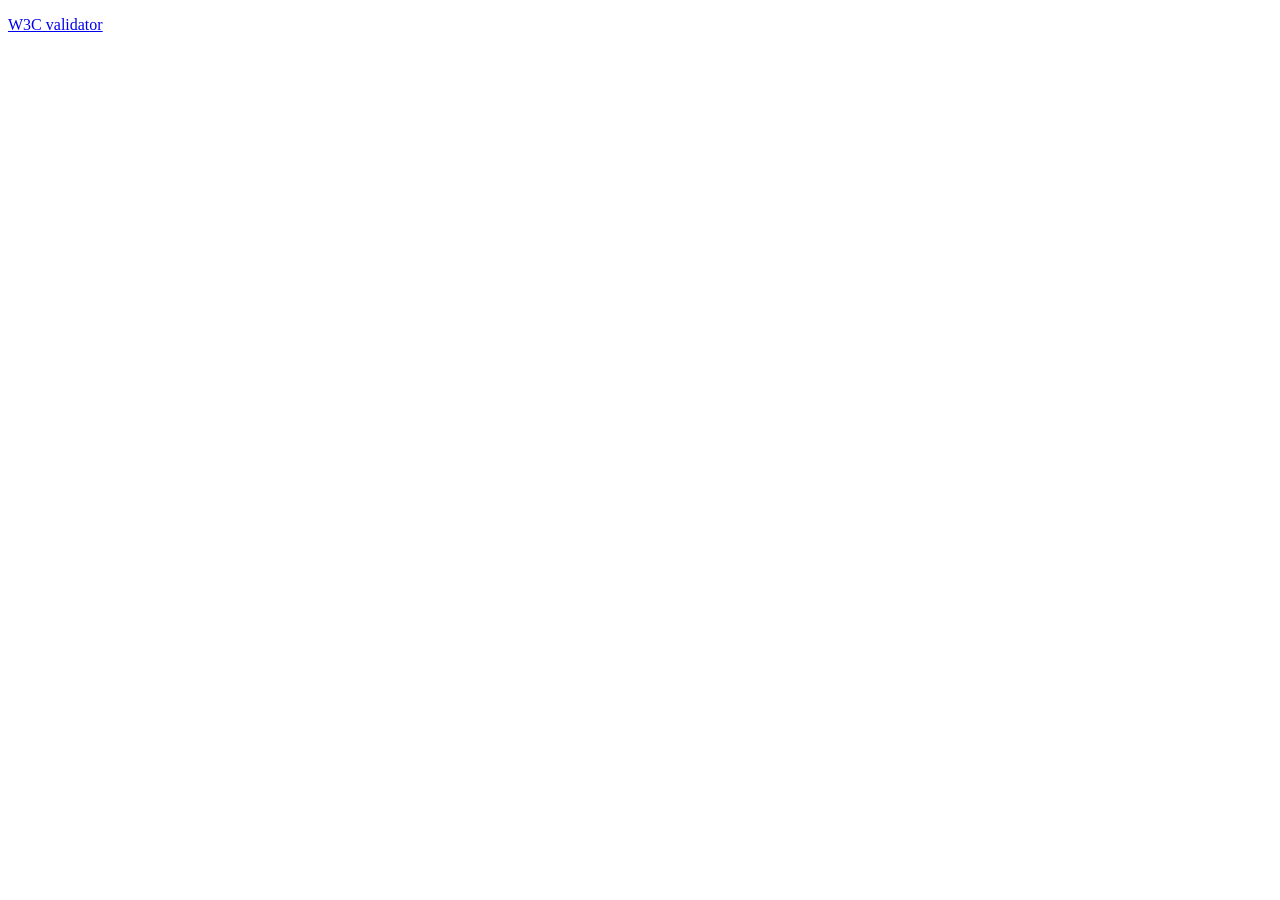
==== index.html @ e5ce668f "Initial commit" ====
<!doctype html>
<html lang="en">

<!--
WRITTEN BY: Your name here
EMAIL: Your email here
-->

<head>
  <meta charset="utf-8">
  <meta name="author" content="Your name here">
  <meta name="description" content="description of your page">
   <!-- you would link to an external stylesheet here! -->
   <!-- you would also link to Bootstrap here! -->
  <title>title here</title>
</head>
<body>
  <p>
    <a href="http://validator.w3.org/check?uri=referer">
       W3C validator
    </a>
  </p>
</body>
</html>
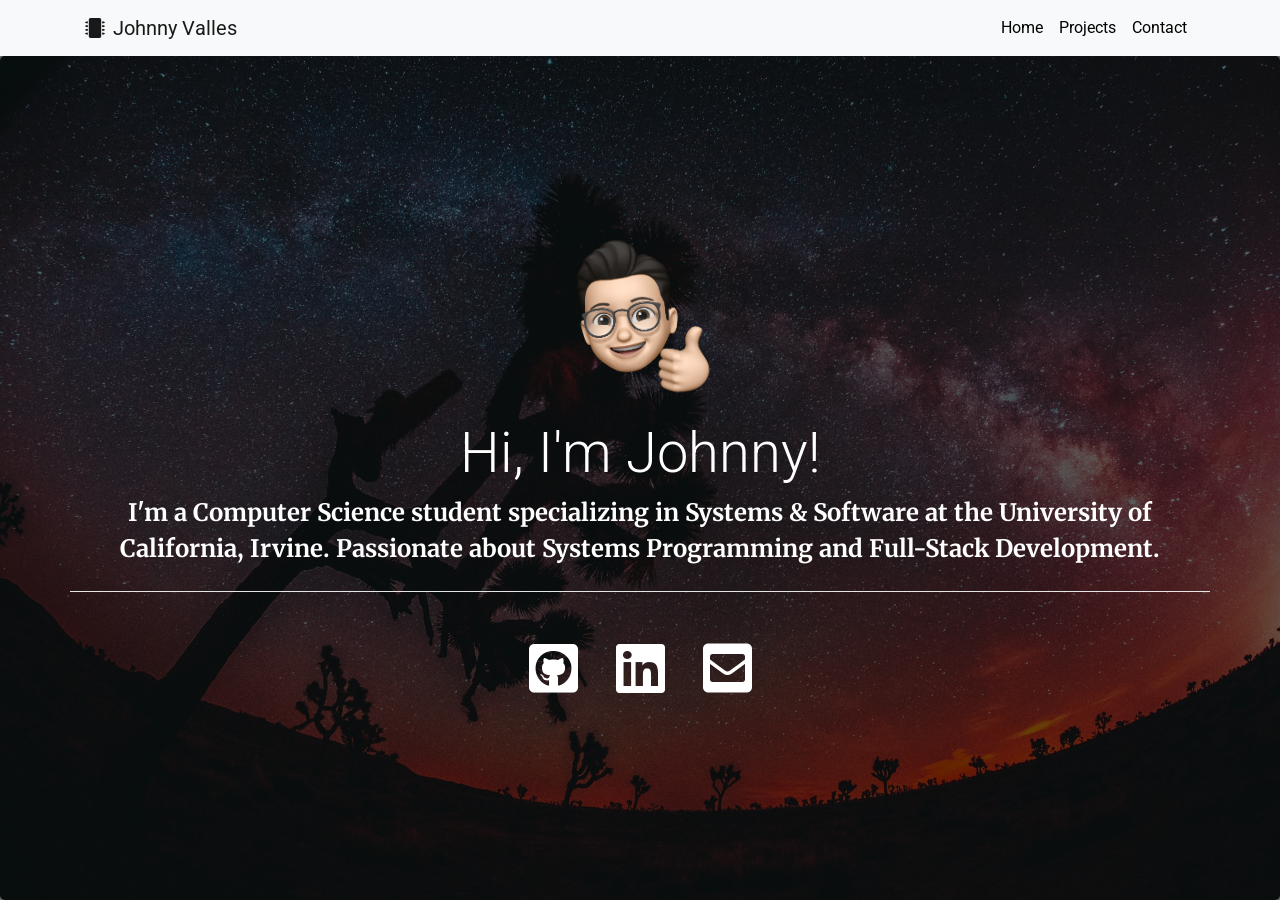
==== commit d3b4285a: "Update title" ====
--- a/index.html
+++ b/index.html
@@ -1,24 +1,52 @@
-<!doctype html>
+<!DOCTYPE html>
 <html lang="en">
-
 <!--
-WRITTEN BY: Your name here
-EMAIL: Your email here
+WRITTEN BY: Johnathon Valles
+EMAIL: vallesja@uci.edu
 -->
-
 <head>
   <meta charset="utf-8">
-  <meta name="author" content="Your name here">
-  <meta name="description" content="description of your page">
-   <!-- you would link to an external stylesheet here! -->
-   <!-- you would also link to Bootstrap here! -->
-  <title>title here</title>
+  <meta name="viewport" content="width=device-width, initial-scale=1, shrink-to-fit=no">
+  <meta name="author" content="Johnathon Valles">
+  <meta name="viewport" content="width=device-width, initial-scale=1.0">
+  <link rel="stylesheet" href="https://pro.fontawesome.com/releases/v5.10.0/css/all.css" integrity="sha384-AYmEC3Yw5cVb3ZcuHtOA93w35dYTsvhLPVnYs9eStHfGJvOvKxVfELGroGkvsg+p" crossorigin="anonymous"/>
+  <link rel="stylesheet" href="https://cdn.jsdelivr.net/npm/bootstrap@4.5.3/dist/css/bootstrap.min.css" integrity="sha384-TX8t27EcRE3e/ihU7zmQxVncDAy5uIKz4rEkgIXeMed4M0jlfIDPvg6uqKI2xXr2" crossorigin="anonymous">
+  <link href="https://fonts.googleapis.com/css2?family=Merriweather&family=Roboto&display=swap" rel="stylesheet">  <link rel="stylesheet" href="./style.css">
+  <title>Johnny Valles | Home</title>
 </head>
 <body>
-  <p>
-    <a href="http://validator.w3.org/check?uri=referer">
-       W3C validator
-    </a>
-  </p>
+
+  <nav class="navbar fixed-top navbar-expand-lg navbar-light bg-light main-navbar">
+    <div class="container">
+      <a class="navbar-brand main-title" href="#"><i class="fas fa-microchip mr-2"></i>Johnny Valles</a>
+      <button class="navbar-toggler" type="button" data-toggle="collapse" data-target="#navbarNavAltMarkup" aria-controls="navbarNavAltMarkup" aria-expanded="false" aria-label="Toggle navigation">
+        <span class="navbar-toggler-icon"></span>
+      </button>
+      <div class="collapse navbar-collapse" id="navbarNavAltMarkup">
+        <div class="navbar-nav ml-auto">
+          <a class="nav-link active" href="./index.html">Home</a>
+          <a class="nav-link" href="./projects.html">Projects</a>
+          <a class="nav-link" href="./contact.html">Contact</a>
+        </div>
+      </div>
+    </div>
+  </nav>
+
+  <div class="jumbotron jumbotron-landing">
+    <div class="container">
+      <img src="./images/animoji.png" alt="johnnys apple animoji" class="img-thumbnail animoji">
+      <h1 class="display-4 text-center my-name">Hi, I'm Johnny!</h1>
+      <p class="lead bio-intro text-center">I'm a Computer Science student specializing in Systems & Software at the University of California, Irvine. Passionate about Systems Programming and Full-Stack Development.</p>
+      <hr class="my-4">
+      <p class="text-center display-4">
+        <a href="https://github.com/johnnyvalles" target="_blank" class=" social-link"><i class="fab fa-github-square"></i></a>
+        <a href="https://www.linkedin.com/in/johnny-valles-6978a0197" class=" social-link"><i class="fab fa-linkedin m-4"></i></a>
+        <a href="mailto:vallesja@uci.edu" class=" social-link"><i class="fas fa-envelope-square"></i></a>
+      </p>
+    </div>
+  </div>
+
+  <script src="https://code.jquery.com/jquery-3.5.1.slim.min.js" integrity="sha384-DfXdz2htPH0lsSSs5nCTpuj/zy4C+OGpamoFVy38MVBnE+IbbVYUew+OrCXaRkfj" crossorigin="anonymous"></script>
+  <script src="https://cdn.jsdelivr.net/npm/bootstrap@4.5.3/dist/js/bootstrap.bundle.min.js" integrity="sha384-ho+j7jyWK8fNQe+A12Hb8AhRq26LrZ/JpcUGGOn+Y7RsweNrtN/tE3MoK7ZeZDyx" crossorigin="anonymous"></script>
 </body>
 </html>
--- a/style.css
+++ b/style.css
@@ -0,0 +1,119 @@
+.main-title, .navbar {
+    font-family: "Roboto", Arial, Helvetica, sans-serif;
+}
+
+.navbar .nav-link {
+    color: #000 !important;
+}
+
+.jumbotron {
+    margin: 56px 0 0 0;
+}
+
+.jumbotron .container {
+    padding: 2rem 0;
+}
+
+.jumbotron-landing {
+    height: calc(100vh - 56px);
+    display: flex;
+    align-items: center;
+    background-image: url("./images/bg1.jpg");
+	background-size: cover;
+	background-position: center;
+	background-repeat: no-repeat;
+    position: relative;
+    color: #fff !important;
+}
+
+.jumbotron-landing::after {
+	content: "";
+	position: absolute;
+	top: 0;
+	right: 0;
+	bottom: 0;
+	left: 0;
+    background: rgba(0, 0, 0, 0.6);
+}
+
+.jumbotron-landing .container {
+    z-index: 10;
+    color: #fff;
+}
+
+.jumbotron-landing .container hr {
+    background: #fff;
+}
+
+.bio-intro {
+    font-family: "Merriweather", 'Times New Roman', Times, serif;
+    font-size: 1.5rem;
+    font-weight: bold;
+}
+
+.animoji {
+    border-radius: 100%;
+    border: none;
+    height: 200px;
+    background: none;
+    display: block;
+    margin: 0 auto;
+}
+
+a.social-link {
+    color: #fff !important;
+}
+
+.projects-jumbotron {
+    background-image: url("./images/code.jpg");
+	background-size: cover;
+	background-position: center;
+	background-repeat: no-repeat;
+    position: relative;
+    color: #fff !important;
+}
+
+.projects-jumbotron::after {
+    content: "";
+	position: absolute;
+	top: 0;
+	right: 0;
+	bottom: 0;
+	left: 0;
+    background: rgba(0, 0, 0, 0.6);
+}
+
+.projects-jumbotron .container {
+    z-index: 100;
+    position: relative;
+}
+
+
+.contact-jumbotron {
+    background-image: url("./images/contact.jpg");
+	background-size: cover;
+	background-position: center;
+	background-repeat: no-repeat;
+    position: relative;
+    color: #fff !important;
+}
+
+.contact-jumbotron::after {
+    content: "";
+	position: absolute;
+	top: 0;
+	right: 0;
+	bottom: 0;
+	left: 0;
+    background: rgba(0, 0, 0, 0.6);
+}
+
+.contact-jumbotron .container {
+    z-index: 100;
+    position: relative;
+}
+
+#contact {
+    background-color: #dfe6e9;
+    border-radius: 10px;
+}
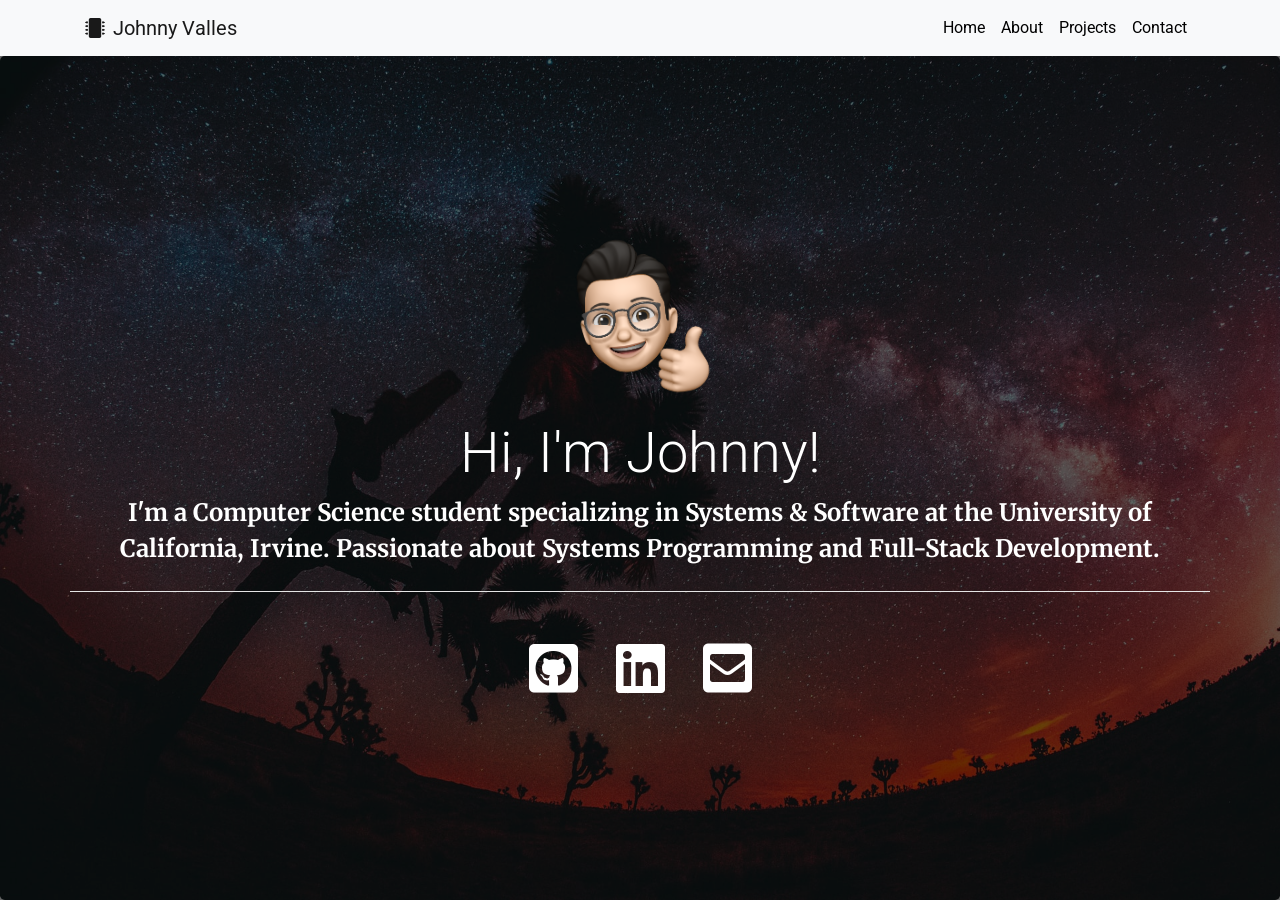
==== commit cd7aa8cb: "Add semantic header element" ====
--- a/index.html
+++ b/index.html
@@ -4,49 +4,66 @@
 WRITTEN BY: Johnathon Valles
 EMAIL: vallesja@uci.edu
 -->
+
 <head>
   <meta charset="utf-8">
   <meta name="viewport" content="width=device-width, initial-scale=1, shrink-to-fit=no">
   <meta name="author" content="Johnathon Valles">
   <meta name="viewport" content="width=device-width, initial-scale=1.0">
-  <link rel="stylesheet" href="https://pro.fontawesome.com/releases/v5.10.0/css/all.css" integrity="sha384-AYmEC3Yw5cVb3ZcuHtOA93w35dYTsvhLPVnYs9eStHfGJvOvKxVfELGroGkvsg+p" crossorigin="anonymous"/>
-  <link rel="stylesheet" href="https://cdn.jsdelivr.net/npm/bootstrap@4.5.3/dist/css/bootstrap.min.css" integrity="sha384-TX8t27EcRE3e/ihU7zmQxVncDAy5uIKz4rEkgIXeMed4M0jlfIDPvg6uqKI2xXr2" crossorigin="anonymous">
-  <link href="https://fonts.googleapis.com/css2?family=Merriweather&family=Roboto&display=swap" rel="stylesheet">  <link rel="stylesheet" href="./style.css">
+  <link rel="stylesheet" href="https://pro.fontawesome.com/releases/v5.10.0/css/all.css"
+    integrity="sha384-AYmEC3Yw5cVb3ZcuHtOA93w35dYTsvhLPVnYs9eStHfGJvOvKxVfELGroGkvsg+p" crossorigin="anonymous" />
+  <link rel="stylesheet" href="https://cdn.jsdelivr.net/npm/bootstrap@4.5.3/dist/css/bootstrap.min.css"
+    integrity="sha384-TX8t27EcRE3e/ihU7zmQxVncDAy5uIKz4rEkgIXeMed4M0jlfIDPvg6uqKI2xXr2" crossorigin="anonymous">
+  <link href="https://fonts.googleapis.com/css2?family=Merriweather&family=Roboto&display=swap" rel="stylesheet">
+  <link rel="stylesheet" href="./style.css">
   <title>Johnny Valles | Home</title>
 </head>
+
 <body>
 
-  <nav class="navbar fixed-top navbar-expand-lg navbar-light bg-light main-navbar">
-    <div class="container">
-      <a class="navbar-brand main-title" href="#"><i class="fas fa-microchip mr-2"></i>Johnny Valles</a>
-      <button class="navbar-toggler" type="button" data-toggle="collapse" data-target="#navbarNavAltMarkup" aria-controls="navbarNavAltMarkup" aria-expanded="false" aria-label="Toggle navigation">
-        <span class="navbar-toggler-icon"></span>
-      </button>
-      <div class="collapse navbar-collapse" id="navbarNavAltMarkup">
-        <div class="navbar-nav ml-auto">
-          <a class="nav-link active" href="./index.html">Home</a>
-          <a class="nav-link" href="./projects.html">Projects</a>
-          <a class="nav-link" href="./contact.html">Contact</a>
+  <header>
+    <nav class="navbar fixed-top navbar-expand-lg navbar-light bg-light main-navbar">
+      <div class="container">
+        <a class="navbar-brand main-title" href="#"><i class="fas fa-microchip mr-2"></i>Johnny Valles</a>
+        <button class="navbar-toggler" type="button" data-toggle="collapse" data-target="#navbarNavAltMarkup"
+          aria-controls="navbarNavAltMarkup" aria-expanded="false" aria-label="Toggle navigation">
+          <span class="navbar-toggler-icon"></span>
+        </button>
+        <div class="collapse navbar-collapse" id="navbarNavAltMarkup">
+          <div class="navbar-nav ml-auto">
+            <a class="nav-link active" href="./index.html">Home</a>
+            <a class="nav-link active" href="./about.html">About</a>
+            <a class="nav-link" href="./projects.html">Projects</a>
+            <a class="nav-link" href="./contact.html">Contact</a>
+          </div>
         </div>
       </div>
-    </div>
-  </nav>
+    </nav>
+  </header>
 
   <div class="jumbotron jumbotron-landing">
     <div class="container">
       <img src="./images/animoji.png" alt="johnnys apple animoji" class="img-thumbnail animoji">
       <h1 class="display-4 text-center my-name">Hi, I'm Johnny!</h1>
-      <p class="lead bio-intro text-center">I'm a Computer Science student specializing in Systems & Software at the University of California, Irvine. Passionate about Systems Programming and Full-Stack Development.</p>
+      <p class="lead bio-intro text-center">I'm a Computer Science student specializing in Systems & Software at the
+        University of California, Irvine. Passionate about Systems Programming and Full-Stack Development.</p>
       <hr class="my-4">
       <p class="text-center display-4">
-        <a href="https://github.com/johnnyvalles" target="_blank" class=" social-link"><i class="fab fa-github-square"></i></a>
-        <a href="https://www.linkedin.com/in/johnny-valles-6978a0197" class=" social-link"><i class="fab fa-linkedin m-4"></i></a>
+        <a href="https://github.com/johnnyvalles" target="_blank" class=" social-link"><i
+            class="fab fa-github-square"></i></a>
+        <a href="https://www.linkedin.com/in/johnny-valles-6978a0197" class=" social-link"><i
+            class="fab fa-linkedin m-4"></i></a>
         <a href="mailto:vallesja@uci.edu" class=" social-link"><i class="fas fa-envelope-square"></i></a>
       </p>
     </div>
   </div>
 
-  <script src="https://code.jquery.com/jquery-3.5.1.slim.min.js" integrity="sha384-DfXdz2htPH0lsSSs5nCTpuj/zy4C+OGpamoFVy38MVBnE+IbbVYUew+OrCXaRkfj" crossorigin="anonymous"></script>
-  <script src="https://cdn.jsdelivr.net/npm/bootstrap@4.5.3/dist/js/bootstrap.bundle.min.js" integrity="sha384-ho+j7jyWK8fNQe+A12Hb8AhRq26LrZ/JpcUGGOn+Y7RsweNrtN/tE3MoK7ZeZDyx" crossorigin="anonymous"></script>
+  <script src="https://code.jquery.com/jquery-3.5.1.slim.min.js"
+    integrity="sha384-DfXdz2htPH0lsSSs5nCTpuj/zy4C+OGpamoFVy38MVBnE+IbbVYUew+OrCXaRkfj"
+    crossorigin="anonymous"></script>
+  <script src="https://cdn.jsdelivr.net/npm/bootstrap@4.5.3/dist/js/bootstrap.bundle.min.js"
+    integrity="sha384-ho+j7jyWK8fNQe+A12Hb8AhRq26LrZ/JpcUGGOn+Y7RsweNrtN/tE3MoK7ZeZDyx"
+    crossorigin="anonymous"></script>
 </body>
-</html>
+
+</html>
--- a/style.css
+++ b/style.css
@@ -114,6 +114,11 @@
 }
 
 #contact {
-    background-color: #dfe6e9;
+    background-color: #2f3640;
+    color: #fff;
     border-radius: 10px;
+}
+
+.projects-container .card-text {
+    font-family: "Merriweather", 'Times New Roman', Times, serif; 
 }
